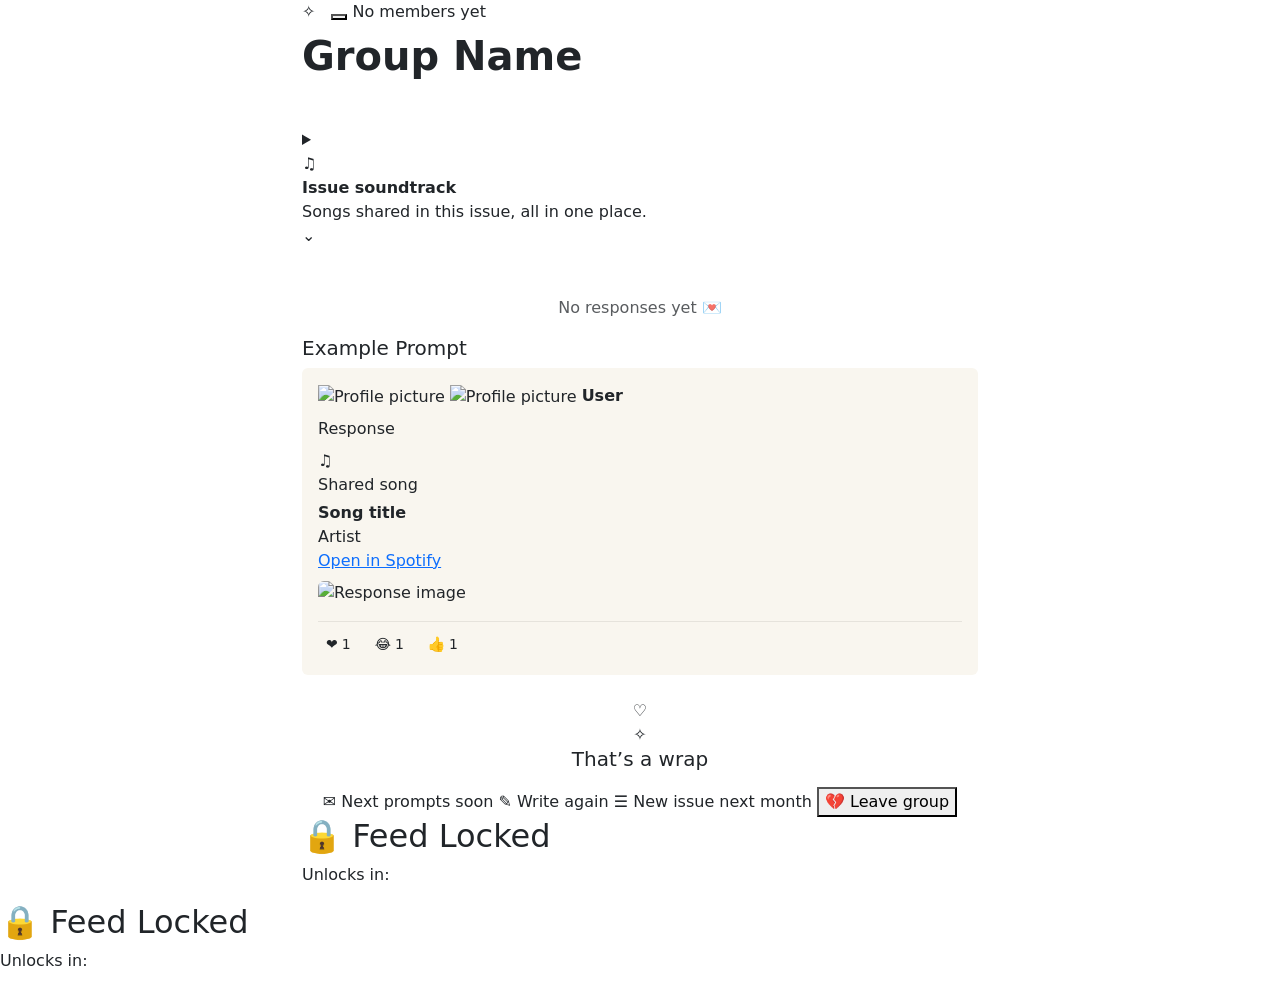
==== src/main/resources/templates/feed.html @ 6bf3e597 "pfp_next_to_user" ====
<!DOCTYPE html>
<html xmlns:th="http://www.thymeleaf.org" lang="en">
<head>
    <meta charset="UTF-8">
    <meta name="viewport" content="width=device-width, initial-scale=1.0">
    <title th:text="${group.name} + ' Feed'">Group Feed</title>
    <link href="https://cdn.jsdelivr.net/npm/bootstrap@5.3.0/dist/css/bootstrap.min.css" rel="stylesheet">
    <link th:href="@{/main.css}" rel="stylesheet">
</head>

<script th:inline="javascript">
    const unlockTime = new Date([[${unlockTime}]]);

    function updateCountdown() {
        const now = new Date();
        const diff = unlockTime - now;

        if (diff <= 0) {
            document.getElementById("countdown").innerText = "Unlocked!";
            location.reload();
            return;
        }

        const days = Math.floor(diff / (1000 * 60 * 60 * 24));
        const hours = Math.floor((diff / (1000 * 60 * 60)) % 24);
        const minutes = Math.floor((diff / (1000 * 60)) % 60);

        document.getElementById("countdown").innerText =
            `${days}d ${hours}h ${minutes}m`;
    }

    setInterval(updateCountdown, 1000);
    updateCountdown();
</script>

<body>
<div class="feed-container">

    <div th:replace="~{fragments/navbar :: navbar}"></div>
    <div class="feed-content" th:classappend="${feedLocked} ? 'locked'">
        <div class="group-header-wrapper">
            <div class="container" style="max-width: 700px;">
                <div class="group-header-card">
                    <div class="group-header-top d-flex align-items-center gap-2 mb-2">
                        <div class="header-card-illustration">
                            <div class="header-card-icon" th:text="${group.icon}">✧</div>
                        </div>


                        <div class="header-pill" th:text="${monthName} + ' issue'">
                        </div>

                        <div class="members-pill">
                            <span th:if="${group.members != null and #lists.size(group.members) > 0}">
                                <button
                                        type="button"
                                        class="pill-btn"
                                        data-bs-toggle="modal"
                                        data-bs-target="#membersModal">
                                    <span th:text="${#lists.size(group.members)}"></span>
                                    <span th:text="${#lists.size(group.members) == 1} ? ' member' : ' members'"></span>
                                </button>
                            </span>
                            <span th:if="${group.members == null or #lists.isEmpty(group.members)}">
                                No members yet
                            </span>
                        </div>
                    </div>
                    <!-- Group name -->
                    <h1 class="fw-bold mb-2" th:text="${group.name}">Group Name</h1>

                </div>
            </div>
        </div>
    </div>

<div class="container mt-5" style="max-width: 700px;">
    <div class="feed-content" th:classappend="${feedLocked} ? 'locked'">
        <details th:if="${!#lists.isEmpty(soundtrackLinks)}" class="feed-soundtrack-card mb-4">
            <summary class="feed-soundtrack-summary">
                <div class="feed-soundtrack-header">
                    <span class="feed-soundtrack-icon">♫</span>
                    <div>
                        <strong class="feed-soundtrack-title">Issue soundtrack</strong>
                        <p class="feed-soundtrack-text mb-0">Songs shared in this issue, all in one place.</p>
                    </div>
                </div>
                <span class="feed-soundtrack-chevron">⌄</span>
            </summary>
            <div class="feed-soundtrack-links">
                <a th:each="track : ${soundtrackLinks}"
                   th:href="${track.url}"
                   target="_blank" rel="noopener"
                   class="feed-soundtrack-link">
                    <span class="feed-soundtrack-link-title" th:text="${track.title}">Song title</span>
                    <span class="feed-soundtrack-link-artist"
                          th:if="${track.artist != null and !track.artist.isBlank()}"
                          th:text="${track.artist}">Artist</span>
                </a>
            </div>
        </details>

        <div th:if="${#maps.isEmpty(newsletter)}" class="text-center text-muted mt-5">
            <p>No responses yet 💌</p>
        </div>

        <div th:each="entry, iterStat : ${newsletter}"
             class="feed-card mb-4"
             th:classappend="
            ${iterStat.index == 0 ? ' card-tilt-1 tape-top-left tape-bottom-right' :
            iterStat.index == 1 ? ' card-tilt-2 tape-bottom-left ':
            iterStat.index == 2 ? ' card-tilt-3 ' :
            iterStat.index == 3 ? ' card-tilt-4 tape-bottom-left tape-top-right' :
            ''}">

            <h5 th:text="${entry.key.prompt}">Example Prompt</h5>

            <div th:each="response : ${entry.value}" class="mb-3 p-3 rounded" style="background:#f9f6ef;">

                <div class="feed-response-header mb-2">
                    <img th:if="${response.userProfilePictureUrl != null}"
                         th:src="${response.userProfilePictureUrl}"
                         alt="Profile picture"
                         class="feed-response-avatar">
                    <img th:unless="${response.userProfilePictureUrl != null}"
                         th:src="'https://ui-avatars.com/api/?name=' + ${response.userName} + '&background=' + ${response.userAvatarColour} + '&color=666&rounded=true&size=64'"
                         alt="Profile picture"
                         class="feed-response-avatar">
                    <strong th:text="${response.userName}">User</strong>
                </div>

                <p th:if="${response.spotifyTrackUrl == null and !(response.responseText != null and #strings.contains(response.responseText, 'open.spotify.com/track/'))}"
                   class="mb-0" th:text="${response.responseText}">Response</p>

                        <div th:if="${response.spotifyTrackUrl != null}" class="feed-song-card mt-2">
                            <div class="feed-song-icon">♫</div>
                            <div class="feed-song-copy">
                                <p class="feed-song-label mb-1">Shared song</p>
                                <strong class="feed-song-title"
                                        th:text="${response.spotifyTrack.title}">Song title</strong>
                                <p class="feed-song-artist mb-0"
                                   th:if="${response.spotifyTrack.artist != null and !response.spotifyTrack.artist.isBlank()}"
                                   th:text="${response.spotifyTrack.artist}">Artist</p>
                            </div>
                            <a th:href="${response.spotifyTrackUrl}"
                               target="_blank" rel="noopener"
                               class="feed-song-link">Open in Spotify</a>
                        </div>

                <img th:if="${response.imageUrl != null}"
                     th:src="${response.imageUrl}"
                     alt="Response image"
                     class="img-fluid rounded mt-2 mb-3"
                     style="max-height: 300px; object-fit: cover; cursor: pointer;"
                     data-bs-toggle="modal"
                     data-bs-target="#imageModal"
                     th:attr="data-src=${response.imageUrl}"
                     onclick="document.getElementById('modalImage').src = this.dataset.src">

                <div class="pt-2 border-top" style="border-color: rgba(0,0,0,0.08) !important;">
                    <div class="d-flex align-items-center gap-2 flex-wrap">

                        <form th:action="@{/feed/{groupId}/responses/{responseId}/react(groupId=${group.id}, responseId=${response.responseId})}"
                              method="post" style="display:inline;">
                            <input type="hidden" name="emoji" value="❤️" />
                            <button type="submit"
                                    class="btn btn-sm border-0 px-2 py-1 shadow-none d-flex align-items-center gap-1 rounded"
                                    th:classappend="${userReactionByResponse[response.responseId] == '❤️'} ? ' bg-light text-dark fw-semibold' : ' bg-transparent text-secondary'">
                                <span>❤️</span>
                                <span class="text-dark"
                                      th:if="${reactionCountsByResponse[response.responseId]['❤️'] > 0}"
                                      th:text="${reactionCountsByResponse[response.responseId]['❤️']}">1</span>
                            </button>
                        </form>

                        <form th:action="@{/feed/{groupId}/responses/{responseId}/react(groupId=${group.id}, responseId=${response.responseId})}"
                              method="post" style="display:inline;">
                            <input type="hidden" name="emoji" value="😂" />
                            <button type="submit"
                                    class="btn btn-sm border-0 px-2 py-1 shadow-none d-flex align-items-center gap-1 rounded"
                                    th:classappend="${userReactionByResponse[response.responseId] == '😂'} ? ' bg-light text-dark fw-semibold' : ' bg-transparent text-secondary'">
                                <span>😂</span>
                                <span class="text-dark"
                                      th:if="${reactionCountsByResponse[response.responseId]['😂'] > 0}"
                                      th:text="${reactionCountsByResponse[response.responseId]['😂']}">1</span>
                            </button>
                        </form>

                        <form th:action="@{/feed/{groupId}/responses/{responseId}/react(groupId=${group.id}, responseId=${response.responseId})}"
                              method="post" style="display:inline;">
                            <input type="hidden" name="emoji" value="👍" />
                            <button type="submit"
                                    class="btn btn-sm border-0 px-2 py-1 shadow-none d-flex align-items-center gap-1 rounded"
                                    th:classappend="${userReactionByResponse[response.responseId] == '👍'} ? ' bg-light text-dark fw-semibold' : ' bg-transparent text-secondary'">
                                <span>👍</span>
                                <span class="text-dark"
                                      th:if="${reactionCountsByResponse[response.responseId]['👍'] > 0}"
                                      th:text="${reactionCountsByResponse[response.responseId]['👍']}">1</span>
                            </button>
                        </form>

                    </div>
                </div>
            </div>
        </div>
    </div>

    <div class="feed-content" th:classappend="${feedLocked} ? 'locked'">
        <div class="feed-info-card text-center mx-auto">
            <div class="feed-info-doodle feed-info-doodle-heart">♡</div>
            <div class="feed-info-doodle feed-info-doodle-star">✧</div>
            <div class="feed-info-inner">
                <h5 class="feed-info-title">That’s a wrap</h5>
                <p class="feed-info-text">
                    <span th:text="'A little snapshot of ' + ${group.name} + '\'s month 💌'"></span>
                </p>
                <div class="feed-info-actions">
                    <span class="feed-step-pill feed-step-pill-blue">
                        <span class="feed-step-icon">✉</span>
                        <span>Next prompts soon</span>
                    </span>
                    <span class="feed-step-pill feed-step-pill-peach">
                        <span class="feed-step-icon">✎</span>
                        <span>Write again</span>
                    </span>
                    <span class="feed-step-pill feed-step-pill-pink">
                        <span class="feed-step-icon">☰</span>
                        <span>New issue next month</span>
                    </span>

                    <form th:action="@{/feed/{groupId}(groupId=${group.id})}" method="post" style="display:inline;">
                        <button type="submit" class="feed-step-pill feed-step-pill-peach">💔 Leave group</button>
                    </form>
                </div>
            </div>
        </div>

        <div class="overlay" th:if="${feedLocked}">
            <div class="overlay-content">
                <h2>🔒 Feed Locked</h2>
                <p>Unlocks in:</p>
                <p id="countdown"></p>
            </div>
        </div>

        <div class="modal fade" id="imageModal" tabindex="-1">
            <div class="modal-dialog modal-dialog-centered" style="max-width: 70vw;">
                <div class="modal-content bg-transparent border-0">
                    <div class="modal-body text-center p-0">
                        <button type="button" class="btn-close btn-close-white position-absolute top-0 end-0 m-2"
                                data-bs-dismiss="modal"></button>
                        <img id="modalImage" src="" alt="Full size image"
                             class="rounded d-block mx-auto"
                             style="width: 50vw; height: 50vh; object-fit: fill;">
                    </div>
                </div>
            </div>
        </div>

        <div class="modal fade" id="membersModal" tabindex="-1">
            <div class="modal-dialog">
                <div class="modal-content">
                    <div class="modal-header">
                        <h5 class="modal-title">Group Members</h5>
                        <button type="button" class="btn-close" data-bs-dismiss="modal"></button>
                    </div>
                    <div class="modal-body">
                        <ul class="list-group">
                            <li th:each="membership : ${group.members}"
                                class="list-group-item"
                                th:text="${membership.user.name}">Member Name</li>
                        </ul>
                    </div>
                </div>
            </div>
        </div>
    </div>
</div>
<div class="overlay" th:if="${feedLocked}">
    <div class="overlay-content">
        <h2>🔒 Feed Locked</h2>
        <p>Unlocks in:</p>
        <p id="countdown"></p>
    </div>
</div>
<script src="https://cdn.jsdelivr.net/npm/bootstrap@5.3.0/dist/js/bootstrap.bundle.min.js"></script>
</body>
</html>
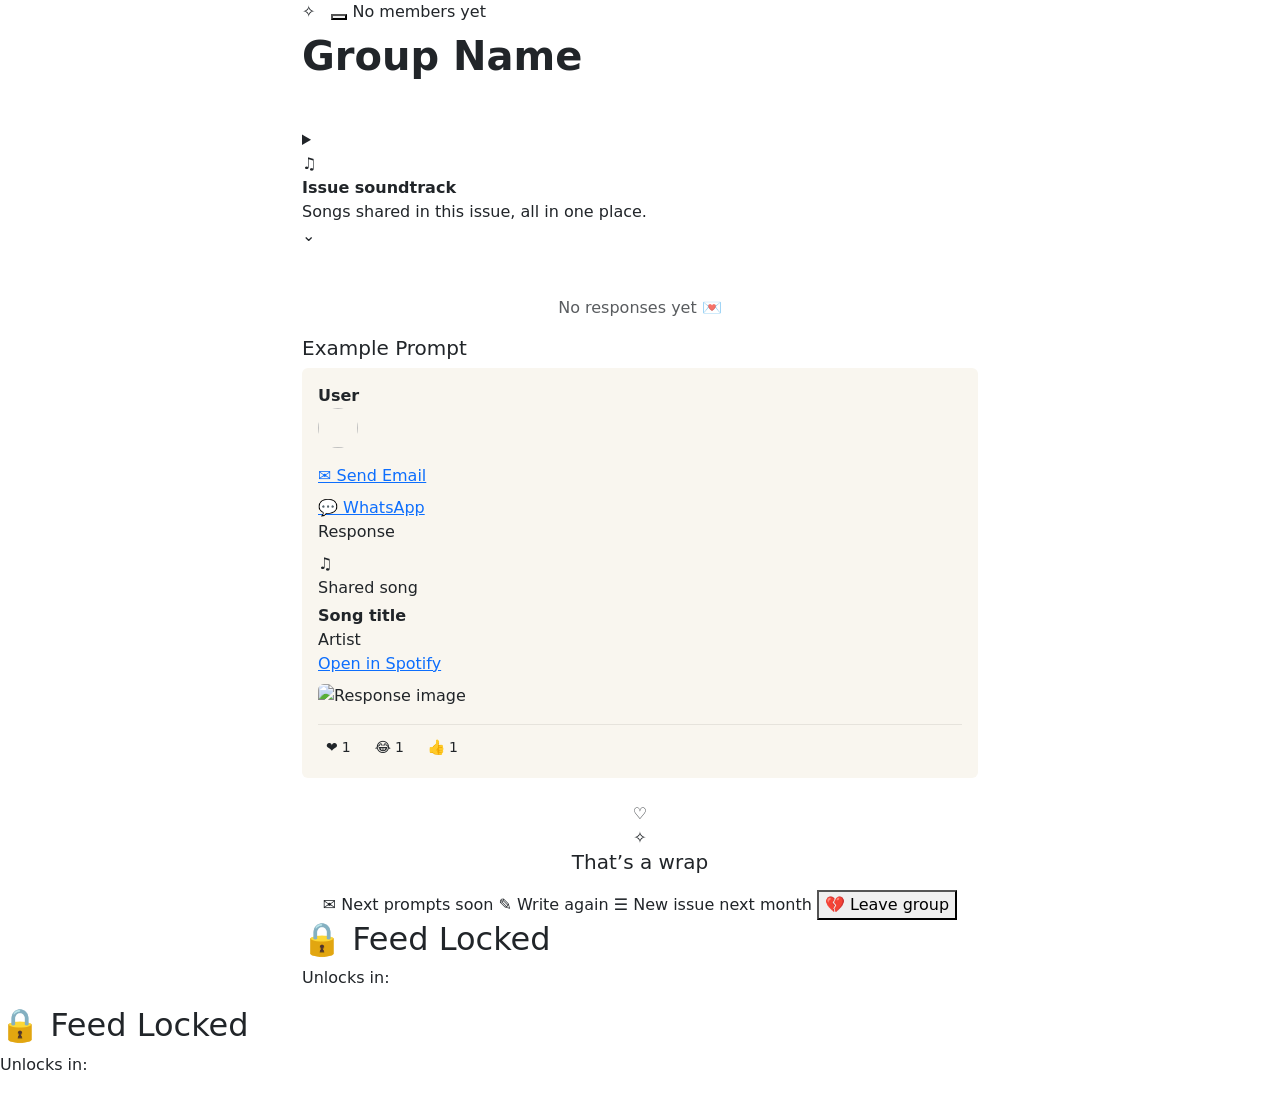
==== commit 18124907: "contact card styling" ====
--- a/src/main/resources/templates/feed.html
+++ b/src/main/resources/templates/feed.html
@@ -117,16 +117,36 @@
 
             <div th:each="response : ${entry.value}" class="mb-3 p-3 rounded" style="background:#f9f6ef;">
 
-                <div class="feed-response-header mb-2">
-                    <img th:if="${response.userProfilePictureUrl != null}"
-                         th:src="${response.userProfilePictureUrl}"
-                         alt="Profile picture"
-                         class="feed-response-avatar">
-                    <img th:unless="${response.userProfilePictureUrl != null}"
-                         th:src="'https://ui-avatars.com/api/?name=' + ${response.userName} + '&background=' + ${response.userAvatarColour} + '&color=666&rounded=true&size=64'"
-                         alt="Profile picture"
-                         class="feed-response-avatar">
-                    <strong th:text="${response.userName}">User</strong>
+                <div class="d-inline-block position-relative contact-card-trigger"
+                     th:data-name="${response.userName}"
+                     th:data-email="${response.userEmail}"
+                     th:data-phone="${response.userPhone}"
+                     th:data-avatar="${response.userAvatar}"
+                     th:data-avatar-colour="${response.userAvatarColour}"
+                     th:data-group-count="${response.userGroupCount}"
+                     th:data-own="${response.userId == currentUserId}">
+                    <strong th:text="${response.userName}" style="cursor: pointer;">User</strong>
+
+                    <!--contact card -->
+                    <div class="contact-card-popup">
+                        <div class="d-flex align-items-center gap-2 mb-3">
+                            <img th:src="${response.userAvatar} ?: 'https://ui-avatars.com/api/?name=' + ${response.userName} + '&background=' + ${response.userAvatarColour} + '&color=666&rounded=true&size=40'"
+                                 class="rounded-circle" style="width:40px;height:40px;object-fit:cover;">
+                            <div>
+                                <div class="fw-bold" th:text="${response.userName}"></div>
+                                <div class="text-muted small"
+                                     th:text="${response.userGroupCount} + (${response.userGroupCount == 1} ? ' circle' : ' circles')"></div>
+                            </div>
+                        </div>
+                        <div class="d-flex flex-column gap-2" th:if="${response.userId != currentUserId}">
+                            <a th:href="'mailto:' + ${response.userEmail}"
+                               class="contact-card-btn">✉ Send Email</a>
+                            <a th:if="${response.userPhone != null}"
+                               th:href="'https://wa.me/' + ${response.userPhone}"
+                               target="_blank"
+                               class="contact-card-btn contact-card-btn-green">💬 WhatsApp</a>
+                        </div>
+                    </div>
                 </div>
 
                 <p th:if="${response.spotifyTrackUrl == null and !(response.responseText != null and #strings.contains(response.responseText, 'open.spotify.com/track/'))}"
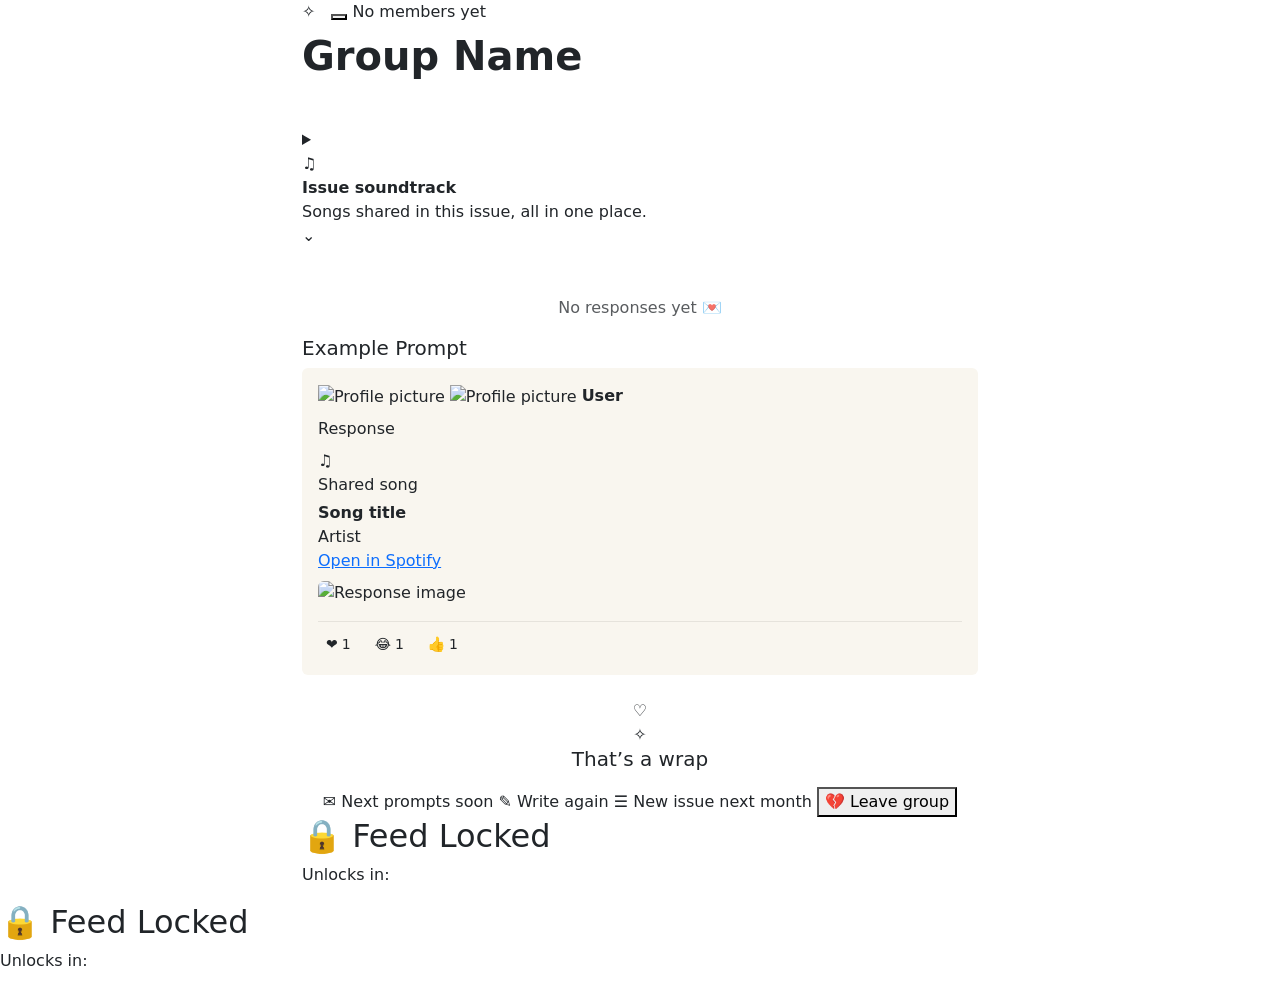
==== commit b5f70b39: "Merge pull request #52 from ruby-haigh/feat--streaks_on_profile Feat  streaks on profile" ====
--- a/src/main/resources/templates/feed.html
+++ b/src/main/resources/templates/feed.html
@@ -117,36 +117,16 @@
 
             <div th:each="response : ${entry.value}" class="mb-3 p-3 rounded" style="background:#f9f6ef;">
 
-                <div class="d-inline-block position-relative contact-card-trigger"
-                     th:data-name="${response.userName}"
-                     th:data-email="${response.userEmail}"
-                     th:data-phone="${response.userPhone}"
-                     th:data-avatar="${response.userAvatar}"
-                     th:data-avatar-colour="${response.userAvatarColour}"
-                     th:data-group-count="${response.userGroupCount}"
-                     th:data-own="${response.userId == currentUserId}">
-                    <strong th:text="${response.userName}" style="cursor: pointer;">User</strong>
-
-                    <!--contact card -->
-                    <div class="contact-card-popup">
-                        <div class="d-flex align-items-center gap-2 mb-3">
-                            <img th:src="${response.userAvatar} ?: 'https://ui-avatars.com/api/?name=' + ${response.userName} + '&background=' + ${response.userAvatarColour} + '&color=666&rounded=true&size=40'"
-                                 class="rounded-circle" style="width:40px;height:40px;object-fit:cover;">
-                            <div>
-                                <div class="fw-bold" th:text="${response.userName}"></div>
-                                <div class="text-muted small"
-                                     th:text="${response.userGroupCount} + (${response.userGroupCount == 1} ? ' circle' : ' circles')"></div>
-                            </div>
-                        </div>
-                        <div class="d-flex flex-column gap-2" th:if="${response.userId != currentUserId}">
-                            <a th:href="'mailto:' + ${response.userEmail}"
-                               class="contact-card-btn">✉ Send Email</a>
-                            <a th:if="${response.userPhone != null}"
-                               th:href="'https://wa.me/' + ${response.userPhone}"
-                               target="_blank"
-                               class="contact-card-btn contact-card-btn-green">💬 WhatsApp</a>
-                        </div>
-                    </div>
+                <div class="feed-response-header mb-2">
+                    <img th:if="${response.userProfilePictureUrl != null}"
+                         th:src="${response.userProfilePictureUrl}"
+                         alt="Profile picture"
+                         class="feed-response-avatar">
+                    <img th:unless="${response.userProfilePictureUrl != null}"
+                         th:src="'https://ui-avatars.com/api/?name=' + ${response.userName} + '&background=' + ${response.userAvatarColour} + '&color=666&rounded=true&size=64'"
+                         alt="Profile picture"
+                         class="feed-response-avatar">
+                    <strong th:text="${response.userName}">User</strong>
                 </div>
 
                 <p th:if="${response.spotifyTrackUrl == null and !(response.responseText != null and #strings.contains(response.responseText, 'open.spotify.com/track/'))}"
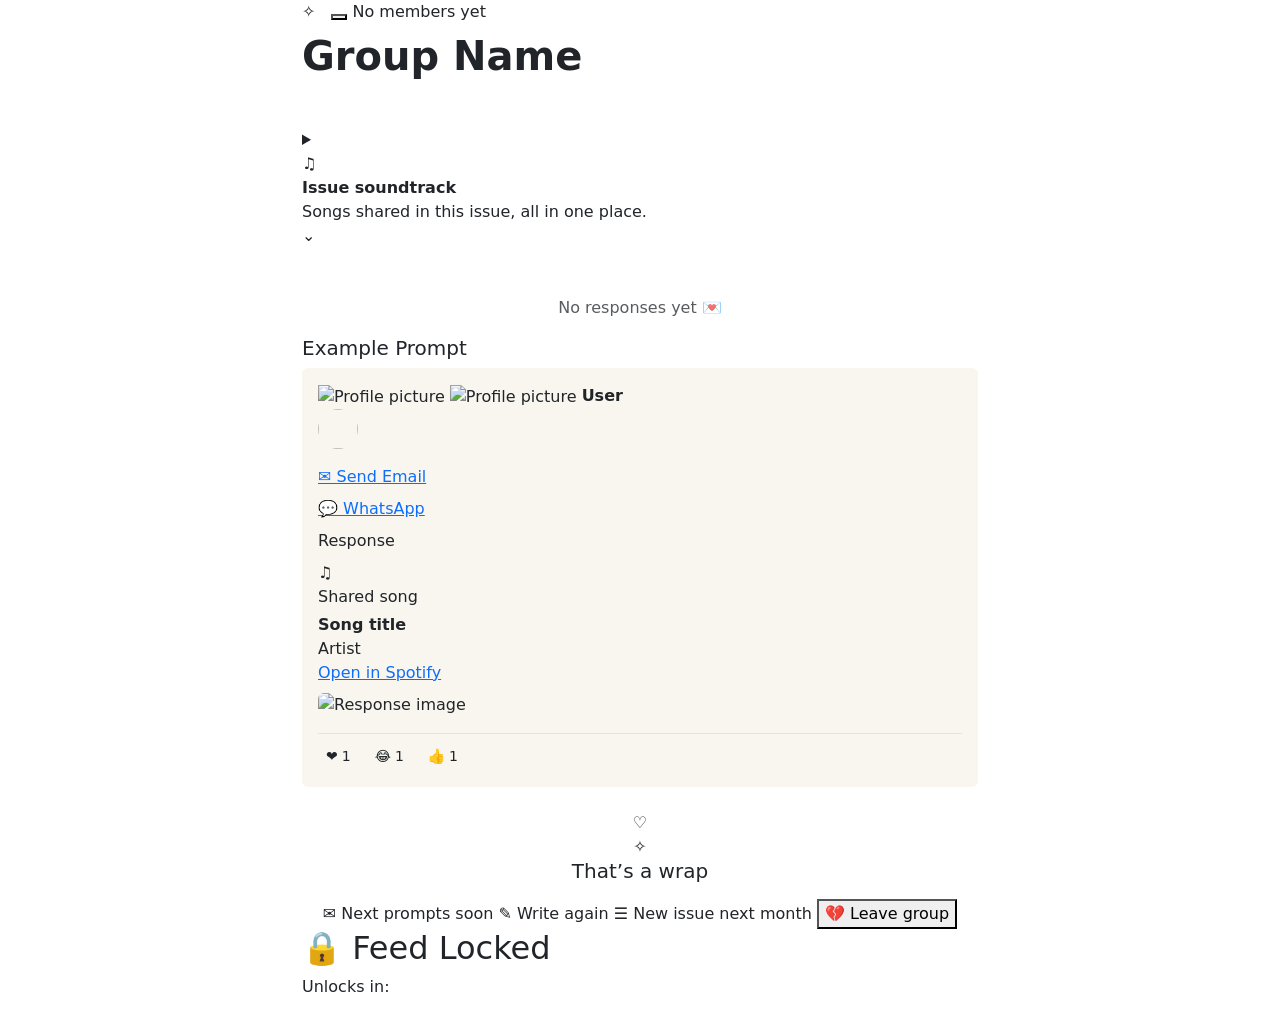
==== commit 477b91e9: "resolving merge conflicts" ====
--- a/src/main/resources/templates/feed.html
+++ b/src/main/resources/templates/feed.html
@@ -118,16 +118,40 @@
             <div th:each="response : ${entry.value}" class="mb-3 p-3 rounded" style="background:#f9f6ef;">
 
                 <div class="feed-response-header mb-2">
-                    <img th:if="${response.userProfilePictureUrl != null}"
-                         th:src="${response.userProfilePictureUrl}"
-                         alt="Profile picture"
-                         class="feed-response-avatar">
-                    <img th:unless="${response.userProfilePictureUrl != null}"
-                         th:src="'https://ui-avatars.com/api/?name=' + ${response.userName} + '&background=' + ${response.userAvatarColour} + '&color=666&rounded=true&size=64'"
-                         alt="Profile picture"
-                         class="feed-response-avatar">
-                    <strong th:text="${response.userName}">User</strong>
-                </div>
+                    <div class="d-inline-block position-relative contact-card-trigger">
+                        <img th:if="${response.userAvatar != null}"
+                             th:src="${response.userAvatar}"
+                             alt="Profile picture"
+                             class="feed-response-avatar">
+                        <img th:unless="${response.userAvatar != null}"
+                             th:src="'https://ui-avatars.com/api/?name=' + ${response.userName} + '&background=' + ${response.userAvatarColour} + '&color=666&rounded=true&size=64'"
+                             alt="Profile picture"
+                             class="feed-response-avatar">
+                        <strong th:text="${response.userName}" style="cursor: pointer;">User</strong>
+
+                        <!--contact card -->
+                        <div class="contact-card-popup">
+                            <div class="d-flex align-items-center gap-2 mb-3">
+                                <img th:src="${response.userAvatar} ?: 'https://ui-avatars.com/api/?name=' + ${response.userName} + '&background=' + ${response.userAvatarColour} + '&color=666&rounded=true&size=40'"
+                                     class="rounded-circle" style="width:40px;height:40px;object-fit:cover;">
+                                <div>
+                                    <div class="fw-bold" th:text="${response.userName}"></div>
+                                    <div class="text-muted small"
+                                         th:text="${response.userGroupCount} + (${response.userGroupCount == 1} ? ' circle' : ' circles')"></div>
+                                </div>
+                            </div>
+                            <div class="d-flex flex-column gap-2" th:if="${response.userId != currentUserId}">
+                                <a th:href="'mailto:' + ${response.userEmail}"
+                                   class="contact-card-btn">✉ Send Email</a>
+                                <a th:if="${response.userPhone != null}"
+                                   th:href="'https://wa.me/' + ${response.userPhone}"
+                                   target="_blank"
+                                   class="contact-card-btn contact-card-btn-green">💬 WhatsApp</a>
+                            </div>
+                        </div>
+                    </div>
+                </div>
+
 
                 <p th:if="${response.spotifyTrackUrl == null and !(response.responseText != null and #strings.contains(response.responseText, 'open.spotify.com/track/'))}"
                    class="mb-0" th:text="${response.responseText}">Response</p>
@@ -276,13 +300,6 @@
         </div>
     </div>
 </div>
-<div class="overlay" th:if="${feedLocked}">
-    <div class="overlay-content">
-        <h2>🔒 Feed Locked</h2>
-        <p>Unlocks in:</p>
-        <p id="countdown"></p>
-    </div>
-</div>
 <script src="https://cdn.jsdelivr.net/npm/bootstrap@5.3.0/dist/js/bootstrap.bundle.min.js"></script>
 </body>
 </html>
